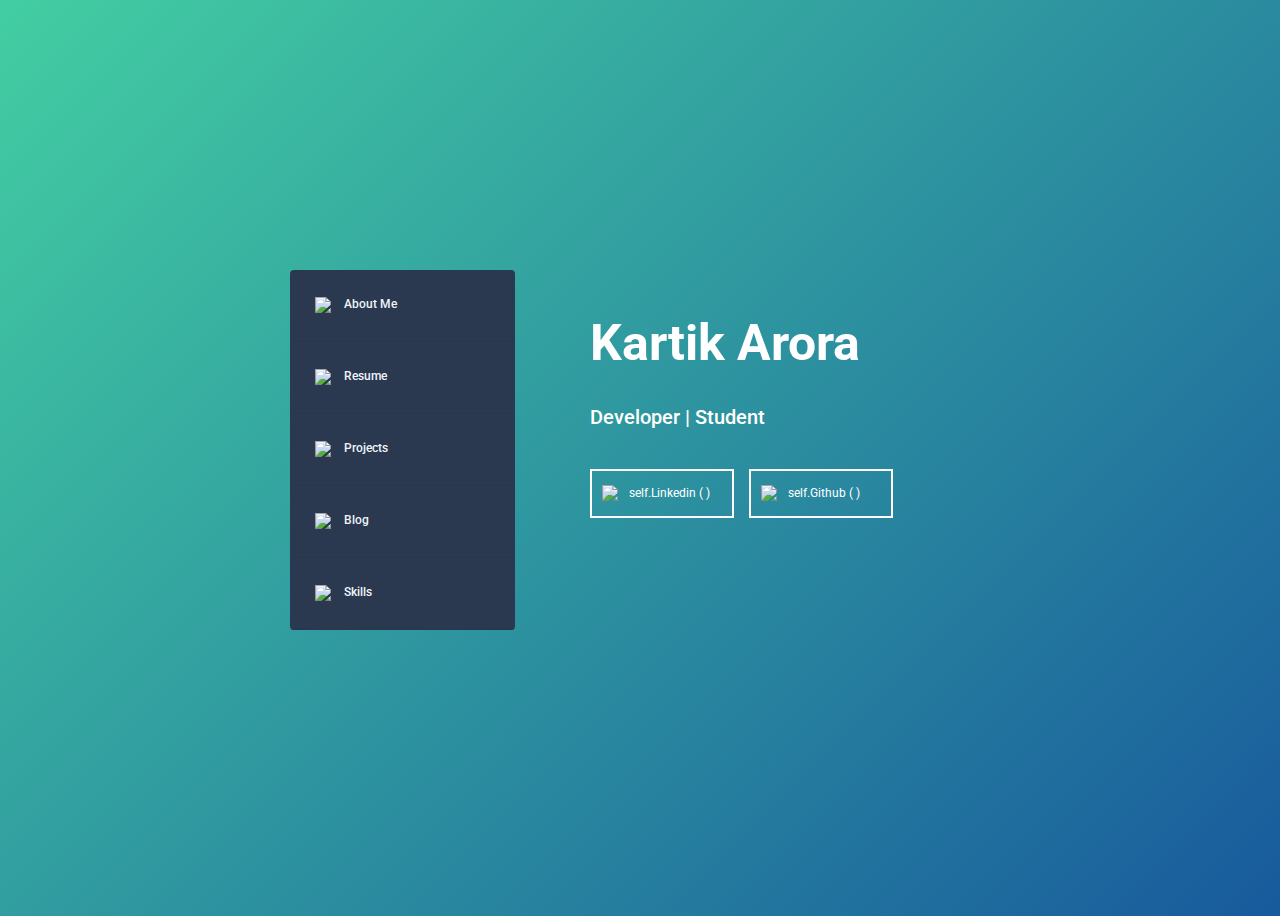
==== index.html @ 16239938 "initial landing page with about" ====
<!DOCTYPE html>
<html lang="en" >

<head>
  <meta charset="UTF-8">
  <title>Kartik Arora</title>

      <link rel="stylesheet" href="css/style.css">

</head>

<body>

<!-- / Begin Body -->
<div class='swanky'>
  <!-- / Introduction Block -->
  <div class='swanky_title'>
    <h1 >Kartik Arora</h1>
    <p id = "about">Developer | Student</p>
    <p></p>
    <div class='swanky_title__social'>
      <a href='https://www.twitter.com/jamiecoulter89' target='_blank'>
        <div class='slide'>
          <div class='arrow'>
            <div class='stem'></div>
            <div class='point'></div>
          </div>
        </div>
        <img src='https://image.flaticon.com/icons/svg/34/34227.svg'>
        self.Linkedin ( )
      </a>
    </div>
    <div class='swanky_title__social'>
      <a href='https://www.codepen.io/jcoulterdesign/' target='_blank'>
        <div class='slide'>
          <div class='arrow'>
            <div class='stem'></div>
            <div class='point'></div>
          </div>
        </div>
        <img src='https://image.flaticon.com/icons/svg/25/25231.svg'>
        self.Github ( )
      </a>
    </div>
  </div>
  <!-- /////////// Begin Dropdown //////////// -->
  <div class='swanky_wrapper'>
    <label onclick="loadAbout()">
      <img src='https://s3-us-west-2.amazonaws.com/s.cdpn.io/217233/dash.png'>
      <span id = 'about'>About Me</span>
      <div class='bar'></div>
    </label>
    <label>
      <img src='https://s3-us-west-2.amazonaws.com/s.cdpn.io/217233/del.png'>
      <span>Resume</span>
      <div class='bar'></div>
    </label>
    <label>
      <img src='https://s3-us-west-2.amazonaws.com/s.cdpn.io/217233/mess.png'>
      <span>Projects</span>
      <div class='lil_arrow'></div>
      <div class='bar'></div>
    </label>
    <input id='Users' name='radio' type='radio'>
    <label for='Users'>
      <img src='https://s3-us-west-2.amazonaws.com/s.cdpn.io/217233/users.png'>
      <span>Blog</span>
      <div class='bar'></div>
    </label>
    <input id='Settings' radio='radio' type='radio'>
    <label for='Settings'>
      <img src='https://s3-us-west-2.amazonaws.com/s.cdpn.io/217233/set.png'>
      <span>Skills</span>
    </div>
    </label>
  <!-- /////////// End Dropdown //////////// -->
</div>

</body>
<script type="text/javascript" src="js/index.js"></script>

</html>
---- css/style.css ----
@import url(https://fonts.googleapis.com/css?family=Roboto:400,700,300);
ul {
  padding: 0;
  margin: 0;
}

h1 {
  font-size: 50px
}

p{
  font-size: 20px
}

li {
  list-style-type: none;
}

input[type='radio'] {
  display: none;
}

label {
  cursor: pointer;
}

::-webkit-scrollbar {
  display: none;
}

body .swanky {
  margin: auto;
  top: 0;
  bottom: 0;
  left: 0;
  right: 0;
}

body {
  height: 100vh;
  font-weight: 500;
  font-family: "Roboto", sans-serif;
  background: linear-gradient(135deg, #43cea2 0%, #185a9d 100%);
  -webkit-font-smoothing: antialiased;
  font-size: 12px;
}
body .swanky {
  -webkit-perspective: 600px;
          perspective: 600px;
  width: 700px;
  position: absolute;
  margin: auto;
  height: 360px;
}
body .swanky_title {
  float: right;
  text-align: left;
  width: 400px;
  color: white;
  position: relative;
  top: 10px;
}
body .swanky_title__social a {
  position: relative;
  overflow: hidden;
  width: 140px;
  margin-right: 15px;
  text-decoration: none;
  padding: 0px 0px 5px 0px;
  height: 40px;
  border: 2px solid white;
  float: left;
  color: white;
  font-size: 12px;
  font-weight: 400;
  margin-top: 20px;
}
body .swanky_title__social a .slide {
  height: 45px;
  width: 100px;
  float: left;
  position: absolute;
  -webkit-transform: skew(20deg);
          transform: skew(20deg);
  left: -120px;
  transition-property: left;
  transition-duration: .2s;
  background: white;
}
body .swanky_title__social a .slide .arrow {
  position: absolute;
  right: 31px;
  top: 24px;
  opacity: 0;
  -webkit-transform: skew(-20deg);
          transform: skew(-20deg);
}
body .swanky_title__social a .slide .arrow .stem {
  width: 10px;
  height: 2px;
  background: #858490;
}
body .swanky_title__social a .slide .arrow .point {
  width: 6px;
  height: 6px;
  border-right: 2px solid #858490;
  top: -3px;
  right: 1px;
  position: absolute;
  -webkit-transform: rotate(45deg);
          transform: rotate(45deg);
  border-top: 2px solid #858490;
}
body .swanky_title__social a img {
  width: 16px;
  margin-left: 10px;
  position: relative;
  margin-right: 8px;
  transition-property: margin-left;
  transition-duration: .1s;
  margin-top: 10px;
  top: 4px;
}
body .swanky_title__social a:hover > .slide {
  left: -70px;
  transition-property: left;
  transition-duration: .1s;
}
body .swanky_title__social a:hover > img {
  margin-left: 40px;
  transition-property: margin-left;
  transition-duration: .1s;
}
body .swanky_title__social a:hover > .slide .arrow {
  right: 11px;
  opacity: 1;
  transition-property: right,opacity;
  transition-delay: .07s;
  transition-duration: .2s;
}
body .swanky .intro {
  float: right;
  color: white;
  width: 370px;
  top: 50px;
  position: relative;
}
body .swanky .intro h1 {
  text-shadow: 0px 2px rgba(0, 0, 0, 0.26);
}
body .swanky .intro p {
  line-height: 20px;
  text-shadow: 0px 1px rgba(0, 0, 0, 0.26);
}
body .swanky_wrapper {
  width: 225px;
  height: auto;
  overflow: hidden;
  border-radius: 4px;
  background: #2a394f;
}
body .swanky_wrapper label {
  padding: 25px;
  float: left;
  height: 72px;
  border-bottom: 1px solid #293649;
  position: relative;
  width: 100%;
  color: #eff4fa;
  transition: text-indent .15s, height .3s;
  box-sizing: border-box;
}
body .swanky_wrapper label img {
  margin-right: 10px;
  position: relative;
  top: 2px;
  width: 16px;
}
body .swanky_wrapper label span {
  position: relative;
  top: -3px;
}
body .swanky_wrapper label:hover {
  background: #212e41;
  border-bottom: 1px solid #2A394F;
  text-indent: 4px;
}
body .swanky_wrapper label:hover .bar {
  width: 100%;
}
body .swanky_wrapper label .bar {
  width: 0px;
  transition: width .15s;
  height: 2px;
  position: absolute;
  display: block;
  background: #355789;
  bottom: 0;
  left: 0;
}

body .swanky_wrapper__content {
  position: absolute;
  display: none;
  overflow: hidden;
  left: 0;
  width: 100%;
}
body .swanky_wrapper__content li {
  width: 100%;
  opacity: 0;
  left: -100%;
  background: #15a4fa;
  padding: 25px 0px;
  text-indent: 25px;
  box-shadow: 0px 0px #126CA1  inset;
  transition: box-shadow .3s,text-indent .3s;
  position: relative;
}
body .swanky_wrapper__content li:hover {
  background: #0c93e4;
  box-shadow: 3px 0px #126CA1  inset;
  transition: box-shadow .3s linear,text-indent .3s linear;
  text-indent: 31px;
}
body .swanky_wrapper__content .clear {
  clear: both;
}

input[type='radio']:checked + label .swanky_wrapper__content {
  display: block;
  top: 68px;
  border-bottom: 1px solid #212e41;
}

input[type="radio"]:checked + label > .lil_arrow {
  transition: -webkit-transform 0.8s;
  transition: transform 0.8s;
  transition: transform 0.8s, -webkit-transform 0.8s;
  -webkit-transition-timing-function: cubic-bezier(0.68, -0.55, 0.265, 1.55);
  -webkit-transform: rotate(135deg);
  transform: rotate(135deg);
  border-top: 2px solid #14a3f9;
  border-right: 2px solid #14a3f9;
}

input[type='radio']:checked + label {
  height: 325px;
  background: #212e41;
  text-indent: 4px;
  transition-property: height;
  transition-duration: .6s;
  -webkit-transition-timing-function: cubic-bezier(0.68, -0.55, 0.265, 1.55);
}

input[type='radio']:checked + label .bar {
  width: 0;
}

input[type='radio']:checked + label li:nth-of-type(1) {
  -webkit-animation: in 0.15s 0.575s forwards;
          animation: in 0.15s 0.575s forwards;
  -webkit-transition-timing-function: cubic-bezier(0.68, -0.55, 0.265, 1.55);
  -moz-animation: in 0.15s 0.575s forwards;
  -moz-transition-timing-function: cubic-bezier(0.68, -0.55, 0.265, 1.55);
}
input[type='radio']:checked + label li:nth-of-type(2) {
  -webkit-animation: in 0.15s 0.7s forwards;
          animation: in 0.15s 0.7s forwards;
  -webkit-transition-timing-function: cubic-bezier(0.68, -0.55, 0.265, 1.55);
  -moz-animation: in 0.15s 0.7s forwards;
  -moz-transition-timing-function: cubic-bezier(0.68, -0.55, 0.265, 1.55);
}
input[type='radio']:checked + label li:nth-of-type(3) {
  -webkit-animation: in 0.15s 0.825s forwards;
          animation: in 0.15s 0.825s forwards;
  -webkit-transition-timing-function: cubic-bezier(0.68, -0.55, 0.265, 1.55);
  -moz-animation: in 0.15s 0.825s forwards;
  -moz-transition-timing-function: cubic-bezier(0.68, -0.55, 0.265, 1.55);
}
input[type='radio']:checked + label li:nth-of-type(4) {
  -webkit-animation: in 0.15s 0.95s forwards;
          animation: in 0.15s 0.95s forwards;
  -webkit-transition-timing-function: cubic-bezier(0.68, -0.55, 0.265, 1.55);
  -moz-animation: in 0.15s 0.95s forwards;
  -moz-transition-timing-function: cubic-bezier(0.68, -0.55, 0.265, 1.55);
}

@-webkit-keyframes in {
  from {
    left: -100%;
    opacity: 0;
  }
  to {
    left: 0;
    opacity: 1;
  }
}

@keyframes in {
  from {
    left: -100%;
    opacity: 0;
  }
  to {
    left: 0;
    opacity: 1;
  }
}
.love {
  position: absolute;
  right: 20px;
  bottom: 0px;
  font-size: 11px;
  font-weight: normal;
}
.love p {
  color: white;
  font-weight: normal;
  font-family: 'Open Sans', sans-serif;
}
.love a {
  color: white;
  font-weight: 700;
  text-decoration: none;
}
.love img {
  position: relative;
  top: 3px;
  margin: 0px 4px;
  width: 10px;
}

.brand {
  position: absolute;
  left: 20px;
  bottom: 14px;
}
.brand img {
  width: 30px;
}
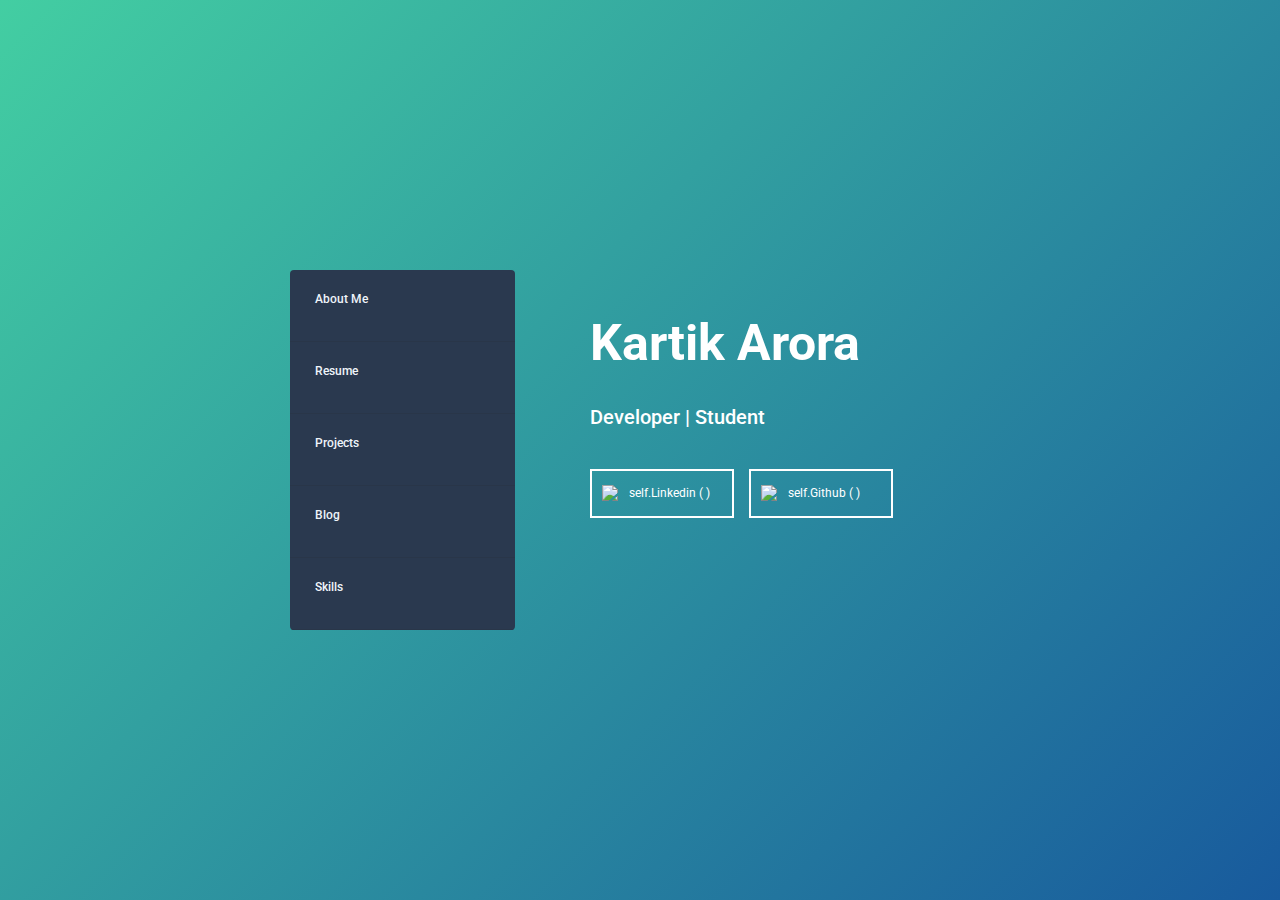
==== commit 8316871a: "remove icons" ====
--- a/index.html
+++ b/index.html
@@ -19,7 +19,7 @@
     <p id = "about">Developer | Student</p>
     <p></p>
     <div class='swanky_title__social'>
-      <a href='https://www.twitter.com/jamiecoulter89' target='_blank'>
+      <a href='https://www.Linkedin.com/kartikarora99' target='_blank'>
         <div class='slide'>
           <div class='arrow'>
             <div class='stem'></div>
@@ -31,7 +31,7 @@
       </a>
     </div>
     <div class='swanky_title__social'>
-      <a href='https://www.codepen.io/jcoulterdesign/' target='_blank'>
+      <a href='https://www.github.com/ktech99' target='_blank'>
         <div class='slide'>
           <div class='arrow'>
             <div class='stem'></div>
@@ -43,39 +43,33 @@
       </a>
     </div>
   </div>
-  <!-- /////////// Begin Dropdown //////////// -->
+  <!-- Side menu -->
   <div class='swanky_wrapper'>
     <label onclick="loadAbout()">
-      <img src='https://s3-us-west-2.amazonaws.com/s.cdpn.io/217233/dash.png'>
       <span id = 'about'>About Me</span>
       <div class='bar'></div>
     </label>
     <label>
-      <img src='https://s3-us-west-2.amazonaws.com/s.cdpn.io/217233/del.png'>
       <span>Resume</span>
       <div class='bar'></div>
     </label>
     <label>
-      <img src='https://s3-us-west-2.amazonaws.com/s.cdpn.io/217233/mess.png'>
       <span>Projects</span>
       <div class='lil_arrow'></div>
       <div class='bar'></div>
     </label>
-    <input id='Users' name='radio' type='radio'>
-    <label for='Users'>
-      <img src='https://s3-us-west-2.amazonaws.com/s.cdpn.io/217233/users.png'>
+    <a href="https://ktech99.github.io/blog/">
+    <label>
       <span>Blog</span>
       <div class='bar'></div>
     </label>
-    <input id='Settings' radio='radio' type='radio'>
-    <label for='Settings'>
-      <img src='https://s3-us-west-2.amazonaws.com/s.cdpn.io/217233/set.png'>
+  </a>
+    <label onclick="loadSkills()">
       <span>Skills</span>
     </div>
     </label>
-  <!-- /////////// End Dropdown //////////// -->
 </div>
-
+<!-- End side menu -->
 </body>
 <script type="text/javascript" src="js/index.js"></script>
 
--- a/css/style.css
+++ b/css/style.css
@@ -4,6 +4,8 @@
   margin: 0;
 }
 
+
+
 h1 {
   font-size: 50px
 }
@@ -26,6 +28,17 @@
 
 ::-webkit-scrollbar {
   display: none;
+}
+
+.visible {
+  visibility: visible;
+  opacity: 1;
+  transition: opacity 2s linear;
+}
+.hidden {
+  visibility: hidden;
+  opacity: 0;
+  transition: visibility 0s 2s, opacity 2s linear;
 }
 
 body .swanky {
@@ -43,6 +56,11 @@
   background: linear-gradient(135deg, #43cea2 0%, #185a9d 100%);
   -webkit-font-smoothing: antialiased;
   font-size: 12px;
+  height: 100%;
+    margin: 0;
+    background-repeat: no-repeat;
+    background-attachment: fixed;
+
 }
 body .swanky {
   -webkit-perspective: 600px;
